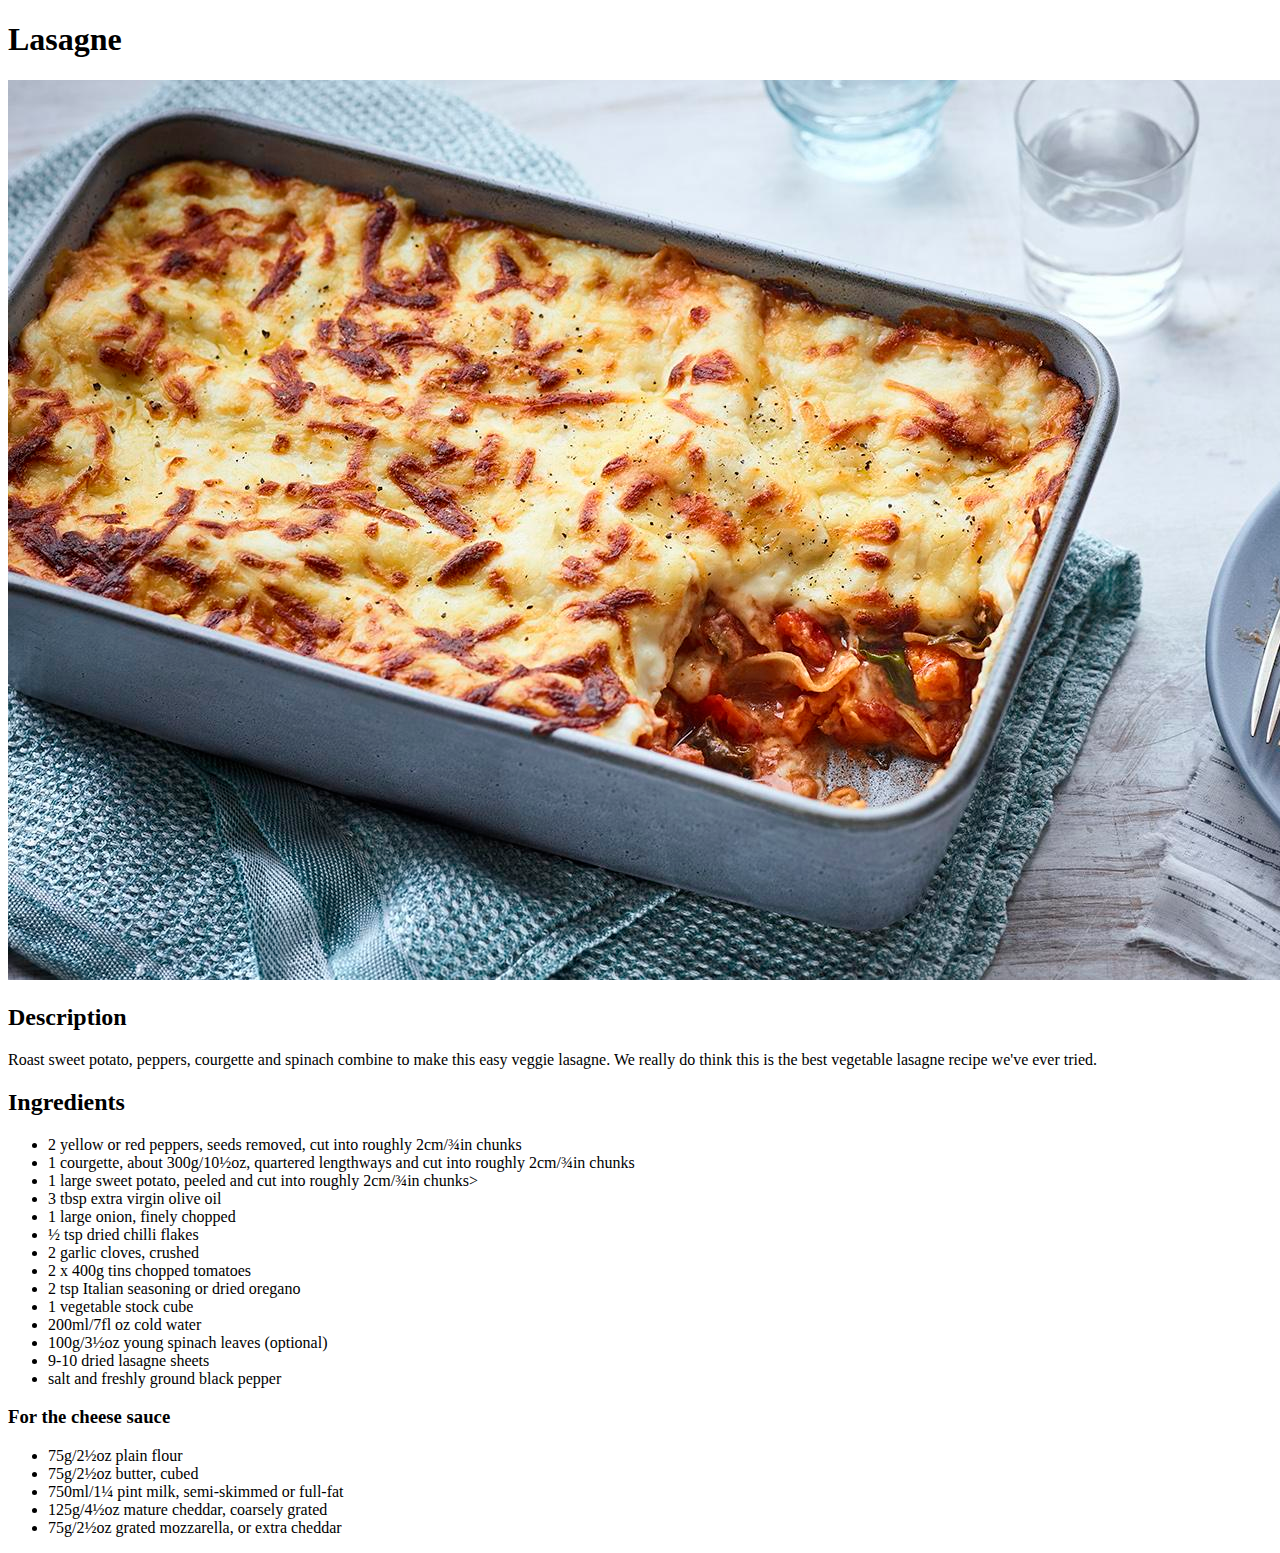
==== recipes/lasagne.html @ 6b3bb484 "Add initial structure and first recipe" ====
<!DOCTYPE html>
<html lang="en">

<head>
    <meta charset="UTF-8">
    <meta http-equiv="X-UA-Compatible" content="IE=edge">
    <meta name="viewport" content="width=device-width, initial-scale=1.0">
    <title>Lasagne</title>
</head>

<body>
    <h1>Lasagne</h1>
    <img src="../images/lasagne.jpg" alt="Lasagne">

    <h2>Description</h2>
    <p>Roast sweet potato, peppers, courgette and spinach combine to make this easy veggie lasagne. We really do think
        this is the best vegetable lasagne recipe we've ever tried.</p>

    <h2>Ingredients</h2>
    <ul>
        <li>2 yellow or red peppers, seeds removed, cut into roughly 2cm/¾in chunks</li>
        <li>1 courgette, about 300g/10½oz, quartered lengthways and cut into roughly 2cm/¾in chunks</li>
        <li>1 large sweet potato, peeled and cut into roughly 2cm/¾in chunks></li>
        <li>3 tbsp extra virgin olive oil</li>
        <li>1 large onion, finely chopped</li>
        <li>½ tsp dried chilli flakes</li>
        <li>2 garlic cloves, crushed</li>
        <li>2 x 400g tins chopped tomatoes</li>
        <li>2 tsp Italian seasoning or dried oregano</li>
        <li>1 vegetable stock cube</li>
        <li>200ml/7fl oz cold water</li>
        <li>100g/3½oz young spinach leaves (optional)</li>
        <li>9-10 dried lasagne sheets</li>
        <li>salt and freshly ground black pepper</li>
    </ul>

    <h3>For the cheese sauce</h3>
    <ul>
        <li>75g/2½oz plain flour</li>
        <li>75g/2½oz butter, cubed</li>
        <li>750ml/1¼ pint milk, semi-skimmed or full-fat</li>
        <li>125g/4½oz mature cheddar, coarsely grated</li>
        <li>75g/2½oz grated mozzarella, or extra cheddar</li>
    </ul>

</body>

</html>
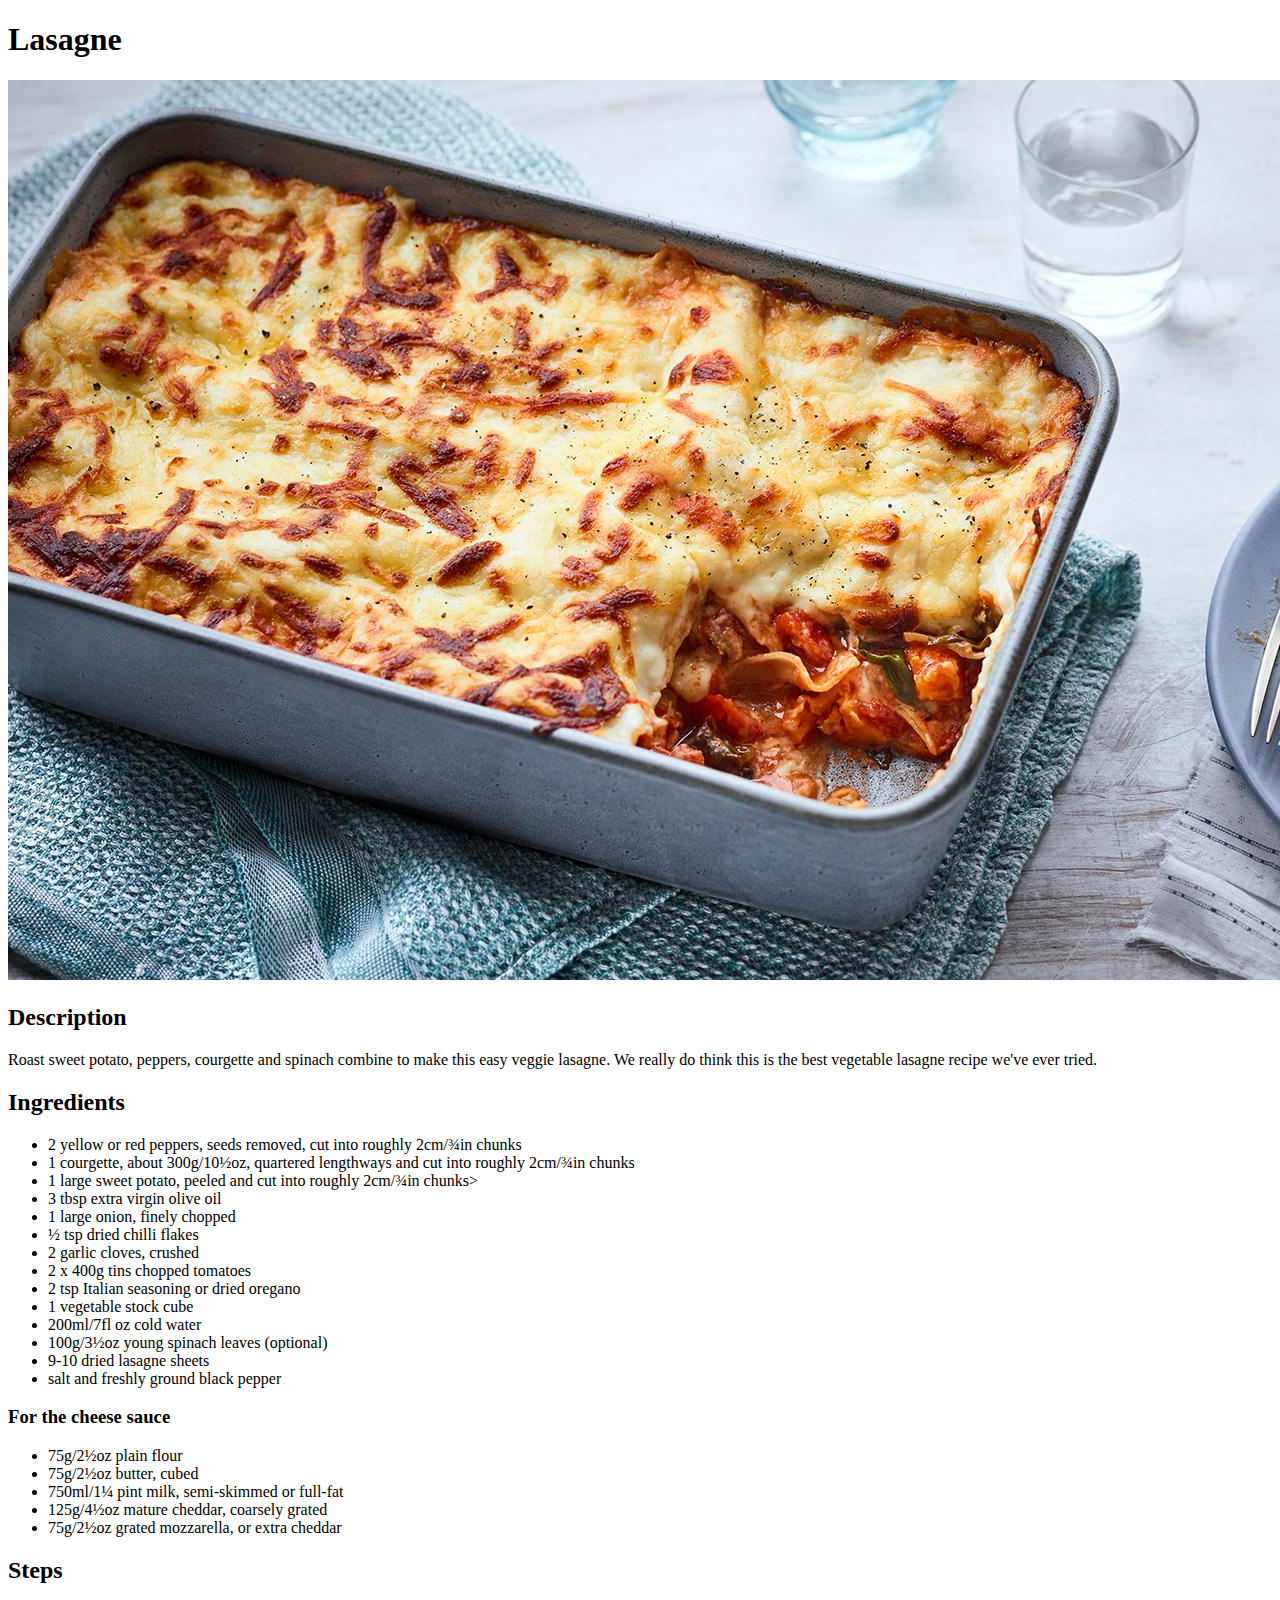
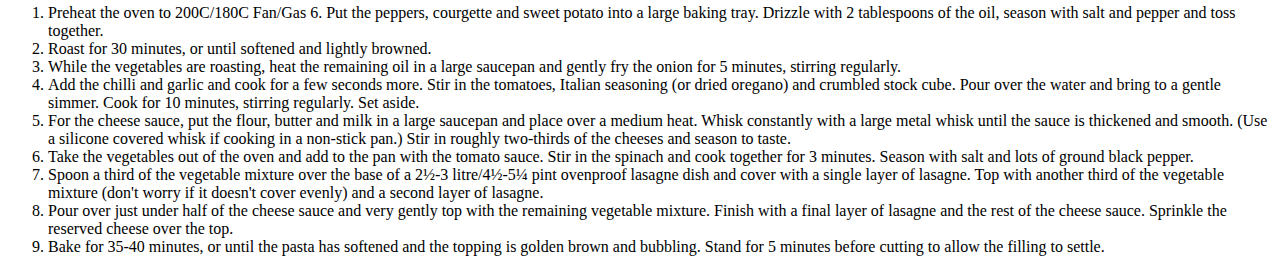
==== commit c43cedd8: "Add steps to lasagne recipe" ====
--- a/recipes/lasagne.html
+++ b/recipes/lasagne.html
@@ -43,6 +43,31 @@
         <li>75g/2½oz grated mozzarella, or extra cheddar</li>
     </ul>
 
+    <h2>Steps</h2>
+    <ol>
+        <li>Preheat the oven to 200C/180C Fan/Gas 6. Put the peppers, courgette and sweet potato into a large baking
+            tray. Drizzle with 2 tablespoons of the oil, season with salt and pepper and toss together.</li>
+        <li>Roast for 30 minutes, or until softened and lightly browned.</li>
+        <li>While the vegetables are roasting, heat the remaining oil in a large saucepan and gently fry the onion for 5
+            minutes, stirring regularly.</li>
+        <li>Add the chilli and garlic and cook for a few seconds more. Stir in the tomatoes, Italian seasoning (or dried
+            oregano) and crumbled stock cube. Pour over the water and bring to a gentle simmer. Cook for 10 minutes,
+            stirring regularly. Set aside.</li>
+        <li>For the cheese sauce, put the flour, butter and milk in a large saucepan and place over a medium heat. Whisk
+            constantly with a large metal whisk until the sauce is thickened and smooth. (Use a silicone covered whisk
+            if cooking in a non-stick pan.) Stir in roughly two-thirds of the cheeses and season to taste.</li>
+        <li>Take the vegetables out of the oven and add to the pan with the tomato sauce. Stir in the spinach and cook
+            together for 3 minutes. Season with salt and lots of ground black pepper.</li>
+        <li>Spoon a third of the vegetable mixture over the base of a 2½-3 litre/4½-5¼ pint ovenproof lasagne dish and
+            cover with a single layer of lasagne. Top with another third of the vegetable mixture (don't worry if it
+            doesn't cover evenly) and a second layer of lasagne.</li>
+        <li>Pour over just under half of the cheese sauce and very gently top with the remaining vegetable mixture.
+            Finish with a final layer of lasagne and the rest of the cheese sauce. Sprinkle the reserved cheese over the
+            top.</li>
+        <li>Bake for 35-40 minutes, or until the pasta has softened and the topping is golden brown and bubbling. Stand
+            for 5 minutes before cutting to allow the filling to settle.</li>
+    </ol>
+
 </body>
 
 </html>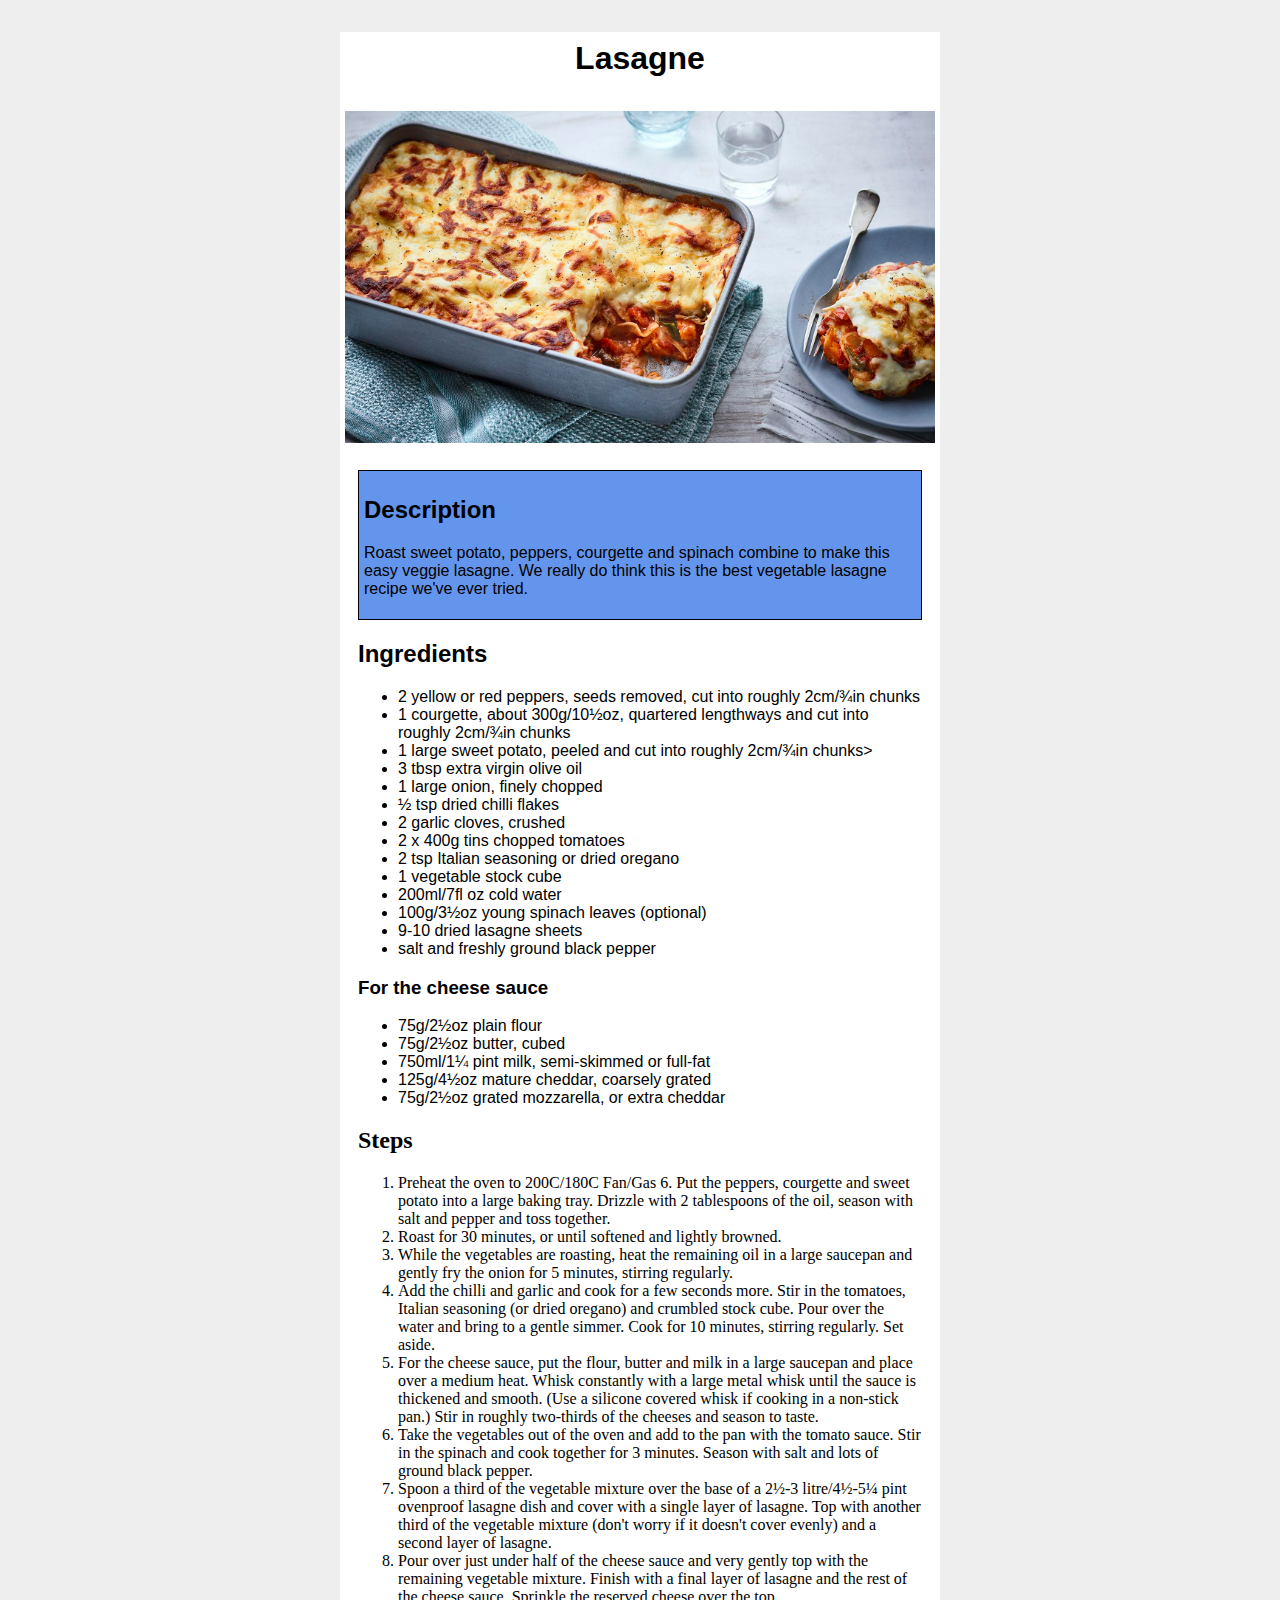
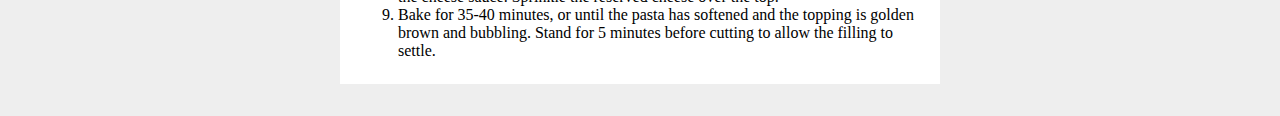
==== commit 39ec4695: "added style.css" ====
--- a/recipes/lasagne.html
+++ b/recipes/lasagne.html
@@ -6,67 +6,92 @@
     <meta http-equiv="X-UA-Compatible" content="IE=edge">
     <meta name="viewport" content="width=device-width, initial-scale=1.0">
     <title>Lasagne</title>
+    <link rel="stylesheet" href="../style.css">
 </head>
 
 <body>
-    <h1>Lasagne</h1>
-    <img src="../images/lasagne.jpg" alt="Lasagne">
+    <div class="card">
+        <h1>Lasagne</h1>
+        <img class="dish" src="../images/lasagne.jpg" alt="Lasagne">
 
-    <h2>Description</h2>
-    <p>Roast sweet potato, peppers, courgette and spinach combine to make this easy veggie lasagne. We really do think
-        this is the best vegetable lasagne recipe we've ever tried.</p>
+        <div class="contents">
+            <div class="description">
+            <h2>Description</h2>
+            <p>Roast sweet potato, peppers, courgette and spinach combine to make this easy veggie lasagne. We really do think this is the best vegetable lasagne recipe we've ever tried.</p>
+            </div>
 
-    <h2>Ingredients</h2>
-    <ul>
-        <li>2 yellow or red peppers, seeds removed, cut into roughly 2cm/¾in chunks</li>
-        <li>1 courgette, about 300g/10½oz, quartered lengthways and cut into roughly 2cm/¾in chunks</li>
-        <li>1 large sweet potato, peeled and cut into roughly 2cm/¾in chunks></li>
-        <li>3 tbsp extra virgin olive oil</li>
-        <li>1 large onion, finely chopped</li>
-        <li>½ tsp dried chilli flakes</li>
-        <li>2 garlic cloves, crushed</li>
-        <li>2 x 400g tins chopped tomatoes</li>
-        <li>2 tsp Italian seasoning or dried oregano</li>
-        <li>1 vegetable stock cube</li>
-        <li>200ml/7fl oz cold water</li>
-        <li>100g/3½oz young spinach leaves (optional)</li>
-        <li>9-10 dried lasagne sheets</li>
-        <li>salt and freshly ground black pepper</li>
-    </ul>
+            <h2>Ingredients</h2>
+            <ul class="ingredients">
+                <li>2 yellow or red peppers, seeds removed, cut into roughly 2cm/¾in chunks</li>
+                <li>1 courgette, about 300g/10½oz, quartered lengthways and cut into roughly 2cm/¾in chunks</li>
+                <li>1 large sweet potato, peeled and cut into roughly 2cm/¾in chunks></li>
+                <li>3 tbsp extra virgin olive oil</li>
+                <li>1 large onion, finely chopped</li>
+                <li>½ tsp dried chilli flakes</li>
+                <li>2 garlic cloves, crushed</li>
+                <li>2 x 400g tins chopped tomatoes</li>
+                <li>2 tsp Italian seasoning or dried oregano</li>
+                <li>1 vegetable stock cube</li>
+                <li>200ml/7fl oz cold water</li>
+                <li>100g/3½oz young spinach leaves (optional)</li>
+                <li>9-10 dried lasagne sheets</li>
+                <li>salt and freshly ground black pepper</li>
+            </ul>
 
-    <h3>For the cheese sauce</h3>
-    <ul>
-        <li>75g/2½oz plain flour</li>
-        <li>75g/2½oz butter, cubed</li>
-        <li>750ml/1¼ pint milk, semi-skimmed or full-fat</li>
-        <li>125g/4½oz mature cheddar, coarsely grated</li>
-        <li>75g/2½oz grated mozzarella, or extra cheddar</li>
-    </ul>
+            <h3>For the cheese sauce</h3>
+            <ul class="ingredients">
+                <li>75g/2½oz plain flour</li>
+                <li>75g/2½oz butter, cubed</li>
+                <li>750ml/1¼ pint milk, semi-skimmed or full-fat</li>
+                <li>125g/4½oz mature cheddar, coarsely grated</li>
+                <li>75g/2½oz grated mozzarella, or extra cheddar</li>
+            </ul>
 
-    <h2>Steps</h2>
-    <ol>
-        <li>Preheat the oven to 200C/180C Fan/Gas 6. Put the peppers, courgette and sweet potato into a large baking
-            tray. Drizzle with 2 tablespoons of the oil, season with salt and pepper and toss together.</li>
-        <li>Roast for 30 minutes, or until softened and lightly browned.</li>
-        <li>While the vegetables are roasting, heat the remaining oil in a large saucepan and gently fry the onion for 5
-            minutes, stirring regularly.</li>
-        <li>Add the chilli and garlic and cook for a few seconds more. Stir in the tomatoes, Italian seasoning (or dried
-            oregano) and crumbled stock cube. Pour over the water and bring to a gentle simmer. Cook for 10 minutes,
-            stirring regularly. Set aside.</li>
-        <li>For the cheese sauce, put the flour, butter and milk in a large saucepan and place over a medium heat. Whisk
-            constantly with a large metal whisk until the sauce is thickened and smooth. (Use a silicone covered whisk
-            if cooking in a non-stick pan.) Stir in roughly two-thirds of the cheeses and season to taste.</li>
-        <li>Take the vegetables out of the oven and add to the pan with the tomato sauce. Stir in the spinach and cook
-            together for 3 minutes. Season with salt and lots of ground black pepper.</li>
-        <li>Spoon a third of the vegetable mixture over the base of a 2½-3 litre/4½-5¼ pint ovenproof lasagne dish and
-            cover with a single layer of lasagne. Top with another third of the vegetable mixture (don't worry if it
-            doesn't cover evenly) and a second layer of lasagne.</li>
-        <li>Pour over just under half of the cheese sauce and very gently top with the remaining vegetable mixture.
-            Finish with a final layer of lasagne and the rest of the cheese sauce. Sprinkle the reserved cheese over the
-            top.</li>
-        <li>Bake for 35-40 minutes, or until the pasta has softened and the topping is golden brown and bubbling. Stand
-            for 5 minutes before cutting to allow the filling to settle.</li>
-    </ol>
+            <h2 class="steps">Steps</h2>
+            <ol class="steps">
+                <li>Preheat the oven to 200C/180C Fan/Gas 6. Put the peppers, courgette and sweet potato into a large
+                    baking
+                    tray. Drizzle with 2 tablespoons of the oil, season with salt and pepper and toss together.</li>
+                <li>Roast for 30 minutes, or until softened and lightly browned.</li>
+                <li>While the vegetables are roasting, heat the remaining oil in a large saucepan and gently fry the
+                    onion
+                    for 5
+                    minutes, stirring regularly.</li>
+                <li>Add the chilli and garlic and cook for a few seconds more. Stir in the tomatoes, Italian seasoning
+                    (or
+                    dried
+                    oregano) and crumbled stock cube. Pour over the water and bring to a gentle simmer. Cook for 10
+                    minutes,
+                    stirring regularly. Set aside.</li>
+                <li>For the cheese sauce, put the flour, butter and milk in a large saucepan and place over a medium
+                    heat.
+                    Whisk
+                    constantly with a large metal whisk until the sauce is thickened and smooth. (Use a silicone covered
+                    whisk
+                    if cooking in a non-stick pan.) Stir in roughly two-thirds of the cheeses and season to taste.</li>
+                <li>Take the vegetables out of the oven and add to the pan with the tomato sauce. Stir in the spinach
+                    and
+                    cook
+                    together for 3 minutes. Season with salt and lots of ground black pepper.</li>
+                <li>Spoon a third of the vegetable mixture over the base of a 2½-3 litre/4½-5¼ pint ovenproof lasagne
+                    dish
+                    and
+                    cover with a single layer of lasagne. Top with another third of the vegetable mixture (don't worry
+                    if it
+                    doesn't cover evenly) and a second layer of lasagne.</li>
+                <li>Pour over just under half of the cheese sauce and very gently top with the remaining vegetable
+                    mixture.
+                    Finish with a final layer of lasagne and the rest of the cheese sauce. Sprinkle the reserved cheese
+                    over
+                    the
+                    top.</li>
+                <li>Bake for 35-40 minutes, or until the pasta has softened and the topping is golden brown and
+                    bubbling.
+                    Stand
+                    for 5 minutes before cutting to allow the filling to settle.</li>
+            </ol>
+        </div>
+    </div>
 
 </body>
 
--- a/style.css
+++ b/style.css
@@ -0,0 +1,39 @@
+* {
+    box-sizing: border-box;
+}
+
+body {
+    background: #eee;
+    font-family: sans-serif;
+  }
+
+img.dish {
+    width: 100%;
+    padding: 5px;
+}
+
+.card {
+    max-width: 600px;
+    background: #fff;
+    margin: 32px auto;
+}
+
+h1 {
+    text-align: center;
+    padding: 8px;
+}
+
+.contents {
+    margin: 10px;
+    padding: 8px;
+}
+
+.steps {
+    font-family: chalkboard;
+}
+
+.description {
+    border: 1px solid black;
+    padding: 5px;
+    background-color: cornflowerblue;
+}